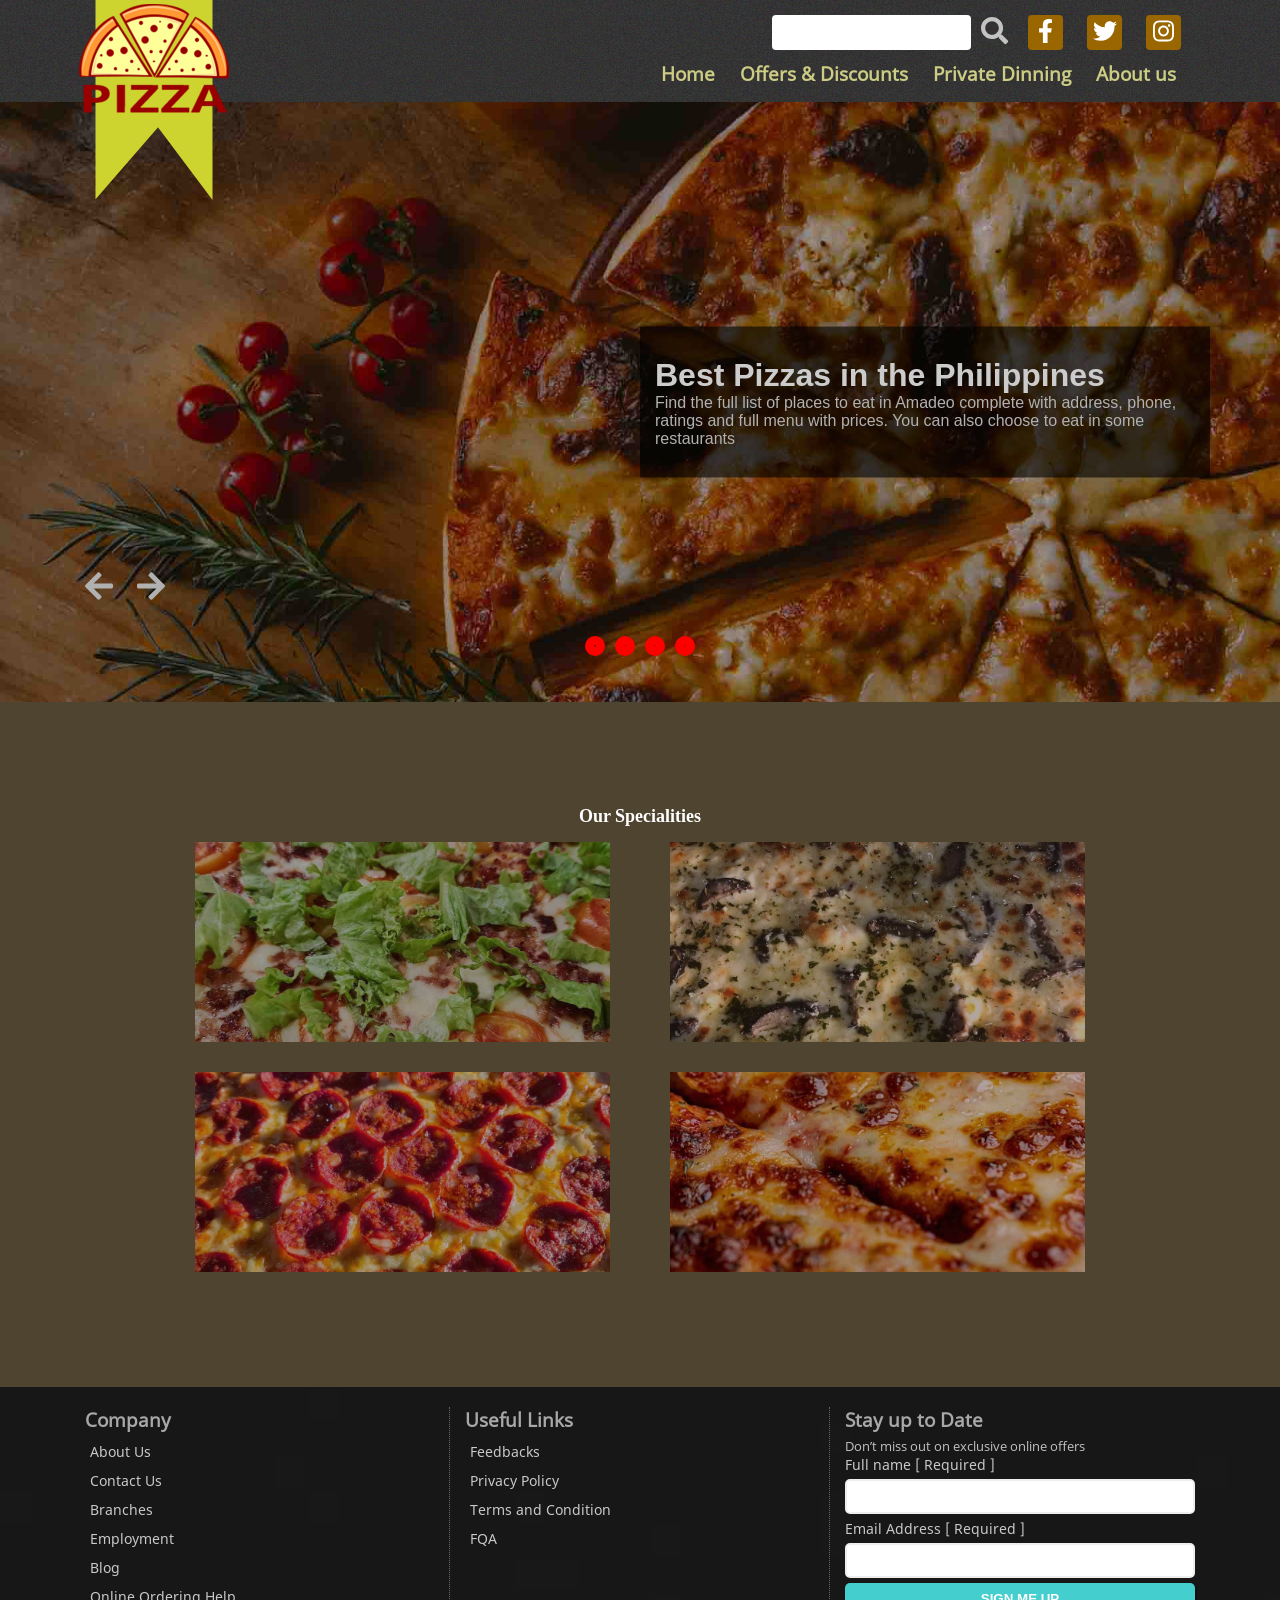
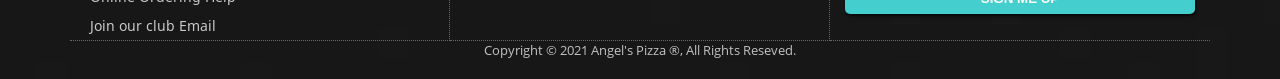
==== index.html @ 2afe3134 "map section and testimony" ====
<!DOCTYPE html>
<html lang="en">
<head>
    <meta charset="UTF-8">
    <meta name="viewport" content="width=device-width, initial-scale=1.0">
    <title>Pizza</title>
    <link rel="stylesheet" href="css/bootstrap-grid.min.css">
    <link rel="stylesheet" href="css/styles.css">
    <link rel="stylesheet" href="css/slick.css">
    <link rel="stylesheet" href="css/slick-theme.css">
    <link rel="shortcut icon" href="assests/logo.png" type="image/png">
</head>
<body>
    <nav>
        <div class="container-fluid logo-menu-container">
            <a href="index.html" class="logo">
                <img src="assests/logopizzas.png" alt="" srcset="">
            </a>
            
            <div class="row align-items-center justify-content-end">
                <div class="col-3 d-flex justify-content-end">
                    <div class="menu-container">
                        <div class="menu">
                            <span></span>
                            <span></span>
                            <span></span>
                        </div>
                    </div>
                    
                 </div>
                 <div class="col-9 nav-container">
                     <div class="top-section">
                        <div class="search-container">
                            <form action="" method="post">
                                <input type="text">
                            </form>
                            <span><i class="fas fa-search"></i></span>
                         </div>
                         <ul class="social-media">
                             <li><span><i class="fab fa-facebook-f"></i></span></li>
                             <li><span><i class="fab fa-twitter"></i></span></li>
                             <li><span><i class=" fab fa-instagram"></i></span></li>
                         </ul>
                     </div>
                     <div class="links-contianer">
                        <ul class="links">
                            <li><a href="index.html">Home</a></li>
                            <li><a href="">Offers & Discounts</a></li>
                            <li><a href="">Private Dinning</a></li>
                            <li><a href="">About us</a></li>
                        </ul>
                     </div>
                     
                    
                 </div>
            </div>
        </div>
    </nav>
    <div class="slider-container">
        <ul class="slider">
            <li>
                <div class="banner-content">
                    <div class="container">
                        <div class="row">
                            <div class="col-6 col-md-6 col-lg-6 offset-md-6 ad">
                                <h2>Best Pizzas in the Philippines</h2>
                                <p>Find the full list of places to eat in Amadeo complete with address, phone, ratings and full menu with prices. You can also choose to eat in some restaurants</p>
                            </div>
                        </div>
                        
                    </div>
                </div>
            </li>
            <li>
                <div class="banner-content">
                    <div class="container">
                        <div class="row">
                            <div class="col-12 col-md-6 col-lg-6  ad">
                                <h2>Best Pizzas in the Philippines</h2>
                                <p>Find the full list of places to eat in Amadeo complete with address, phone, ratings and full menu with prices. You can also choose to eat in some restaurants</p>
                            </div>
                        </div>
                    </div>
                </div>
            </li>
            <li>
                <div class="banner-content">
                    <div class="container">
                        <div class="row">
                            <div class="col-12 col-md-6 col-lg-6 offset-md-6 ad">
                                <h2>Best Pizzas in the Philippines</h2>
                                <p>Find the full list of places to eat in Amadeo complete with address, phone, ratings and full menu with prices. You can also choose to eat in some restaurants</p>
                            </div>
                        </div>
                    </div>
                </div>
            </li>
            <li>
                <div class="banner-content">
                    <div class="container">
                        <h2>Best Pizzas in the Philippines</h2>
                        <p>Find the full list of places to eat in Amadeo complete with address, phone, ratings and 
                        full menu with prices. You can also choose to eat in some restaurants</p>
                    </div>
                </div>
            </li>
        </ul>

        <div class="arrow-and-dots">
            <div class="container">
                <div class="arrows">
                    <span class="left"><i class=" fas fa-arrow-left"></i></span>
                    <span class="right"><i class=" fas fa-arrow-right"></i></span>
                </div>
            </div>
        </div>
        
    </div>

    <main>
        <div class="container">
            <h4>Our Specialities</h4>
            <div class="row justify-content-center">
                <div class="col-12 col-md-6 col-lg-5">
                    <div class="img-container one">

                    </div>
                </div>
                <div class="col-12 col-md-6 col-lg-5">
                    <div class="img-container two">
                        
                    </div>
            
                </div>
                <div class="col-12 col-md-6 col-lg-5">
                    <div class="img-container three">
                        
                    </div>
                    
                </div>
                <div class="col-12 col-md-6 col-lg-5">
                    <div class="img-container four">
                        
                    </div>
                    
                </div>
            </div>
        </div>
    </main>

    <footer>
        <div class="container">
            <div class="row">
                <div class="col-12 col-md-4 col-lg-4 column">
                    <h3>Company</h3>
                    <ul>
                        <li><a href="">About Us</a></li>
                        <li><a href="">Contact Us</a></li>
                        <li><a href="">Branches</a></li>
                        <li><a href="">Employment</a></li>
                        <li><a href="">Blog</a></li>
                        <li><a href="">Online Ordering Help</a></li>
                        <li><a href="">Join our club Email</a></li>
                    </ul>
                </div>
                <div class="col-12 col-md-4 col-lg-4 column">
                    <h3>Useful Links</h3>
                    <ul>
                        <li><a href="">Feedbacks</a></li>
                        <li><a href="">Privacy Policy</a></li>
                        <li><a href="">Terms and Condition</a></li>
                        <li><a href="">FQA</a></li>
                    </ul>
                </div>
                <div class="col-12 col-md-4 col-lg-4 column">
                    <h3>Stay up to Date</h3>
                    <p>Don’t miss out on exclusive online offers</p>
                    <form action="" method="post">
                        <div class="input-control">
                            <label for="fullname">Full name [ Required ]</label>
                            <input type="text" name="" id="fullname" required>
                        </div>
                        <div class="input-control">
                            <label for="email">Email Address [ Required ]</label>
                            <input type="email" name="" id="email" required>
                        </div>
                        <input type="submit" value="Sign Me Up">
                    </form>
                </div>
            </div>
            <p class="copyright">Copyright © 2021 Angel's Pizza &reg;, All Rights Reseved.</p>
        </div>
    </footer>


    <div class="sidenav">
        <div class="container-fuild d-flex justify-content-end">
            <div class="closebtn">
                <img src="assests/closebtn.png" alt="" srcset="">
            </div>
        </div>
    </div>

    
    <script src="js/jquery.min.js"></script>
    <script src="js/slick.js"></script>
    <script src="js/script.js"></script>
    <script src="js/font_awesome.js"></script>
</body>
</html>
---- css/styles.css ----
* {
  padding: 0;
  margin: 0;
  -webkit-box-sizing: border-box;
          box-sizing: border-box;
}

@font-face {
  src: url("../fonts/OpenSans-Regular.ttf");
  font-family: opensans;
}

@font-face {
  src: url("../fonts/NotoSans-Regular.ttf");
  font-family: NotoSans;
}

.ad {
  background-color: rgba(0, 0, 0, 0.616);
  padding: 30px 15px;
}

nav {
  background-image: url("../assests/bgcolor.jpg");
}

nav .links-contianer {
  display: -webkit-box;
  display: -ms-flexbox;
  display: flex;
  -webkit-box-pack: end;
      -ms-flex-pack: end;
          justify-content: flex-end;
  margin-top: 10px;
}

nav ul.links {
  list-style: none;
}

nav ul.links::after {
  content: "";
  display: block;
  clear: both;
}

nav ul.links li {
  float: left;
  margin-right: 25px;
}

nav ul.links li a {
  text-decoration: none;
  font-weight: bold;
  font-size: 1.2rem;
  color: #cccc85;
  font-family: opensans;
}

nav ul.links li a:hover {
  color: #999966;
}

.logo {
  position: absolute;
  z-index: 4;
  top: 0;
}

.logo img {
  width: 100px;
}

@media screen and (min-width: 576px) {
  .logo img {
    width: 120px;
  }
}

@media screen and (min-width: 768px) {
  .logo img {
    width: 150px;
  }
}

.logo-menu-container {
  padding: 5px 15px;
}

@media screen and (min-width: 576px) {
  .logo-menu-container {
    padding: 15px;
  }
}

@media screen and (min-width: 1000px) {
  .logo-menu-container {
    width: 90%;
    margin: 0 auto;
  }
}

@media screen and (min-width: 768px) {
  .menu-container {
    display: none;
  }
}

.menu {
  background-color: #afaf35;
  width: 50px;
  border-radius: 4px;
  padding: 5px 0;
}

.menu span {
  background-color: #fff;
  display: block;
  width: 80%;
  margin-bottom: 5px;
  margin-right: auto;
  margin-left: auto;
  height: 5px;
  border-radius: 6px;
}

@media screen and (max-width: 768px) {
  .nav-container {
    display: none;
  }
}

.top-section {
  display: -webkit-box;
  display: -ms-flexbox;
  display: flex;
  -webkit-box-align: center;
      -ms-flex-align: center;
          align-items: center;
  -webkit-box-pack: end;
      -ms-flex-pack: end;
          justify-content: flex-end;
}

.social-media {
  margin-left: 20px;
}

.social-media li {
  list-style: none;
  display: inline-block;
  margin-right: 20px;
}

.social-media li span {
  width: 35px;
  height: 35px;
  background-color: #996600;
  display: block;
  text-align: center;
  line-height: 35px;
  color: #fff;
  font-size: 1.5rem;
  border-radius: 4px;
}

.search-container {
  display: -webkit-box;
  display: -ms-flexbox;
  display: flex;
  -webkit-box-align: center;
      -ms-flex-align: center;
          align-items: center;
}

.search-container form input {
  width: 100%;
  display: block;
  padding: 10px 15px;
  border: none;
  outline: none;
  border-radius: 4px;
}

.search-container form input:focus {
  outline: 2px solid #996600;
}

.search-container span {
  color: #c3c3c3;
  font-size: 1.7rem;
  margin-left: 10px;
}

.slider-container {
  position: relative;
  background-color: #4e442f;
}

.slider {
  margin-bottom: 0px !important;
}

.slider li {
  background-image: url("../assests/restuarnt.jpg");
  background-position: right top;
  background-repeat: no-repeat;
  background-size: 320%;
  height: calc(100vh - 107px);
  max-height: 600px;
  position: relative;
}

@media screen and (min-width: 576px) {
  .slider li {
    background-image: url("../assests/banner.jpg");
    background-position: right top;
    background-size: 200%;
  }
}

@media screen and (min-width: 768px) {
  .slider li {
    background-position: right -100px;
    background-size: 150%;
  }
}

@media screen and (min-width: 992px) {
  .slider li {
    background-position: center -100px;
    background-size: 100%;
  }
}

.banner-content {
  position: absolute;
  width: 100%;
  top: 50%;
  left: 0;
  -webkit-transform: translateY(-50%);
          transform: translateY(-50%);
}

.banner-content h2 {
  color: #cccccc;
  font-size: 2rem;
  font-family: "Lucida Sans", "Lucida Sans Regular", "Lucida Grande", "Lucida Sans Unicode", Geneva, Verdana, sans-serif;
}

.banner-content p {
  color: #b1b1b1;
  font-family: -apple-system, BlinkMacSystemFont, "Segoe UI", Roboto, Oxygen, Ubuntu, Cantarell, "Open Sans", "Helvetica Neue", sans-serif;
}

.arrow-and-dots {
  position: absolute;
  bottom: 100px;
  left: 0;
  width: 100%;
}

.arrow-and-dots .arrows span {
  color: #b1b1b1;
  font-size: 2rem;
  margin-right: 20px;
}

.slick-dots {
  position: absolute;
  bottom: 50px !important;
  display: block;
  width: 100%;
  padding: 0;
  margin: 0;
  list-style: none;
  text-align: center;
}

.slick-dots li {
  margin-right: 20px;
  width: 20px;
  height: 20px;
  background: red;
  border-radius: 50%;
}

.slick-dots li {
  margin-right: 20px;
}

.slick-dots li button {
  font-size: 0;
  line-height: 0;
  display: block;
  width: 100%;
  height: 100%;
  padding: 5px;
  cursor: pointer;
  border: 0;
  outline: none;
  background: red;
}

.sidenav {
  position: fixed;
  top: -100vh;
  left: 0;
  height: 100vh;
  width: 100vw;
  background-color: rgba(0, 0, 0, 0.801);
  z-index: 5;
  -webkit-transition: all 0.3s;
  transition: all 0.3s;
}

.closebtn {
  background-color: #7a7a1d;
  width: 50px;
  border-radius: 4px;
  padding: 5px 0;
  margin: 15px;
}

.closebtn img {
  width: 40px;
  display: block;
  margin: 0 auto;
}

.shownav {
  top: 0;
}

main {
  padding: 100px 0;
  position: relative;
  background-color: #4e442f;
}

main h4 {
  color: #fff;
  text-align: center;
  font-size: 18px;
}

main .img-container {
  height: 200px;
  margin: 15px;
  background-size: 100%;
  background-repeat: no-repeat;
  background-position: center;
}

.one {
  background-image: url("../assests/type1.jpg");
}

.two {
  background-image: url("../assests/type2.jpg");
}

.three {
  background-image: url("../assests/type3.jpg");
}

.four {
  background-image: url("../assests/type4.jpg");
}

footer {
  background-image: url("../assests/footer.jpg");
  background-size: 100%;
  padding: 20PX 0px;
}

footer .column {
  border-bottom: 1px dotted #686868;
}

footer .column:nth-child(3) {
  border-right: none;
}

@media screen and (min-width: 576px) {
  footer .column {
    border-right: 1px dotted #686868;
  }
}

footer h3 {
  font-family: opensans;
  color: #a9a8a8;
  margin-bottom: 5px;
}

footer ul li {
  list-style: none;
}

footer ul li a {
  color: #c9c9c9;
  text-decoration: none;
  font-family: NotoSans;
  padding: 5px;
  display: block;
  font-size: 14px;
}

footer p {
  font-family: opensans;
  color: #c2c2c2;
  font-size: 13px;
}

footer .copyright {
  text-align: center;
}

footer label, footer input {
  display: block;
  margin-bottom: 5px;
}

footer input {
  padding: 8px 10px;
  width: 100%;
  border-radius: 5px;
  outline: 0;
  border-style: solid;
  border-color: #eee;
}

footer input[type='submit'] {
  padding: 8px 10px;
  text-transform: uppercase;
  background-color: #45cece;
  color: #fff;
  font-weight: bold;
  border: none;
  outline: none;
  -webkit-box-shadow: 1px 2px 3px rgba(0, 0, 0, 0.685);
          box-shadow: 1px 2px 3px rgba(0, 0, 0, 0.685);
}

footer label {
  color: #c9c9c9;
  font-family: NotoSans;
  font-size: 14px;
}
/*# sourceMappingURL=styles.css.map */
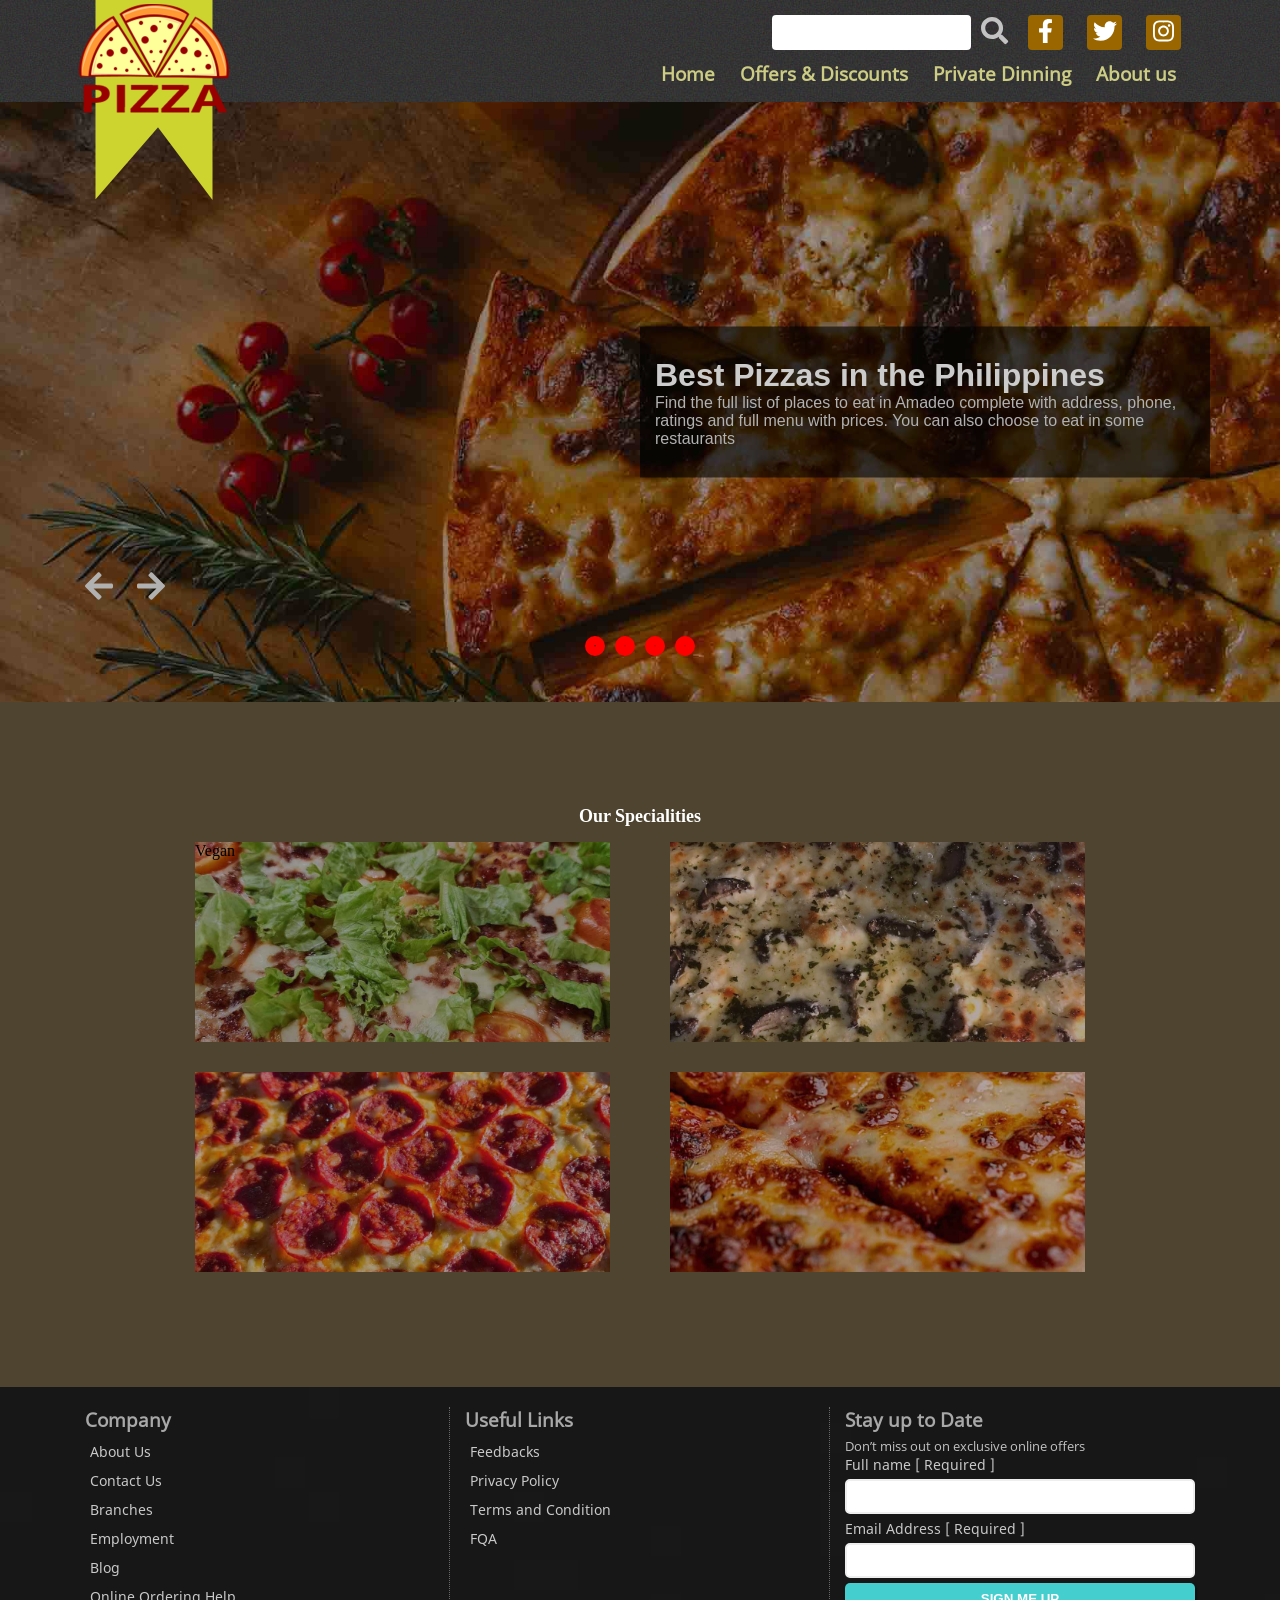
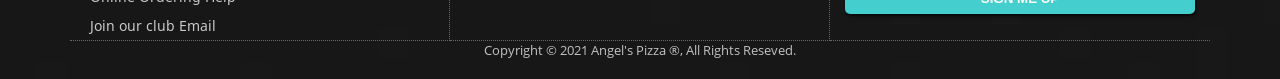
==== commit 17526f3b: "update the banner" ====
--- a/index.html
+++ b/index.html
@@ -58,7 +58,7 @@
     </nav>
     <div class="slider-container">
         <ul class="slider">
-            <li>
+            <li class="ones">
                 <div class="banner-content">
                     <div class="container">
                         <div class="row">
@@ -71,7 +71,7 @@
                     </div>
                 </div>
             </li>
-            <li>
+            <li class="twos">
                 <div class="banner-content">
                     <div class="container">
                         <div class="row">
@@ -83,7 +83,7 @@
                     </div>
                 </div>
             </li>
-            <li>
+            <li class="threes">
                 <div class="banner-content">
                     <div class="container">
                         <div class="row">
@@ -95,7 +95,7 @@
                     </div>
                 </div>
             </li>
-            <li>
+            <li class="one">
                 <div class="banner-content">
                     <div class="container">
                         <h2>Best Pizzas in the Philippines</h2>
@@ -123,7 +123,7 @@
             <div class="row justify-content-center">
                 <div class="col-12 col-md-6 col-lg-5">
                     <div class="img-container one">
-
+                        <p>Vegan</p>
                     </div>
                 </div>
                 <div class="col-12 col-md-6 col-lg-5">
--- a/css/styles.css
+++ b/css/styles.css
@@ -202,7 +202,6 @@
 }
 
 .slider li {
-  background-image: url("../assests/restuarnt.jpg");
   background-position: right top;
   background-repeat: no-repeat;
   background-size: 320%;
@@ -213,7 +212,6 @@
 
 @media screen and (min-width: 576px) {
   .slider li {
-    background-image: url("../assests/banner.jpg");
     background-position: right top;
     background-size: 200%;
   }
@@ -231,6 +229,24 @@
     background-position: center -100px;
     background-size: 100%;
   }
+}
+
+.ones {
+  background-image: url("../assests/restuarnt.jpg");
+}
+
+@media screen and (min-width: 576px) {
+  .ones {
+    background-image: url("../assests/banner.jpg");
+  }
+}
+
+.twos {
+  background-image: url("../assests/banner3.jpg");
+}
+
+.threes {
+  background-image: url("../assests/banner4.jpg");
 }
 
 .banner-content {
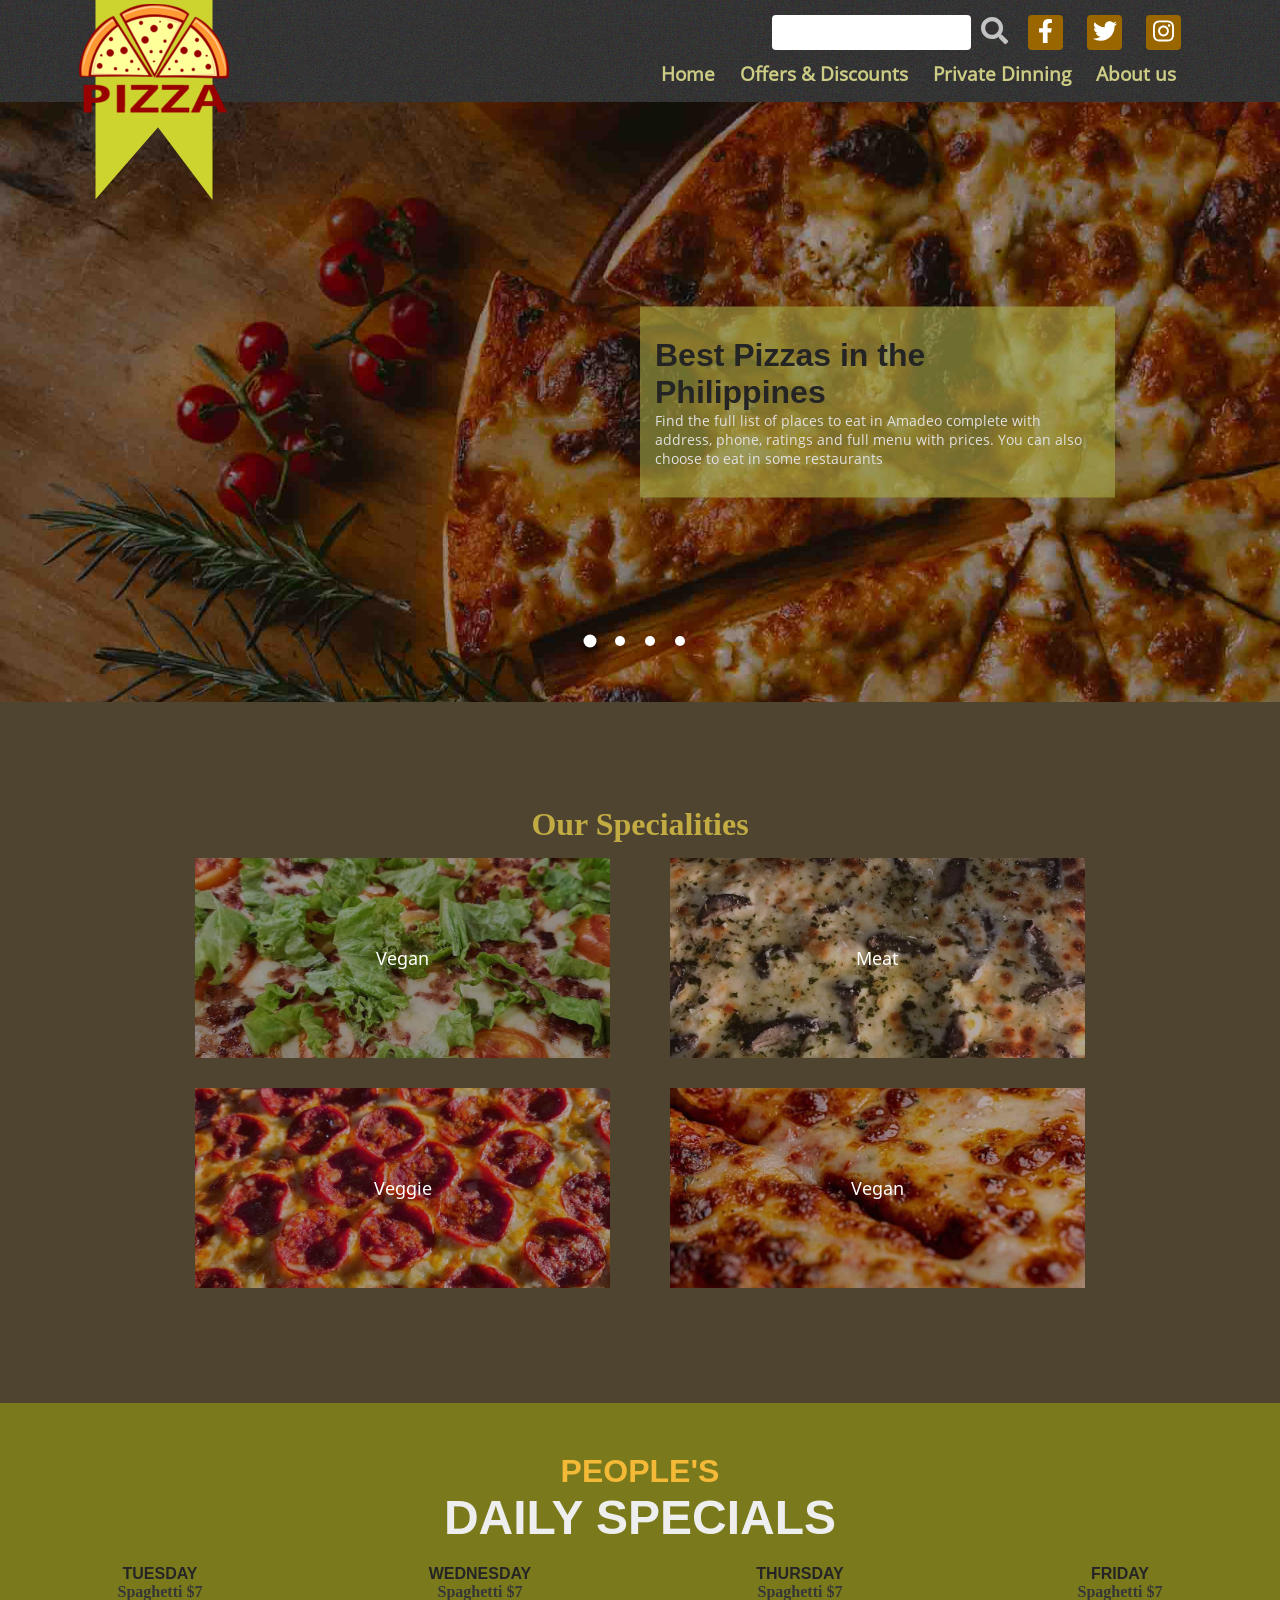
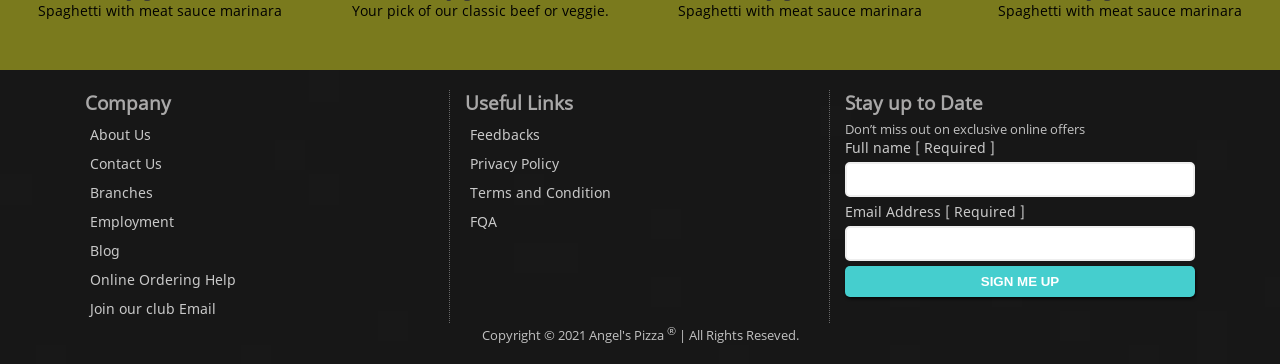
==== commit ec9e0074: "add some nav animations" ====
--- a/index.html
+++ b/index.html
@@ -62,7 +62,7 @@
                 <div class="banner-content">
                     <div class="container">
                         <div class="row">
-                            <div class="col-6 col-md-6 col-lg-6 offset-md-6 ad">
+                            <div class="col-6 col-md-5 col-lg-5 offset-md-6 ad">
                                 <h2>Best Pizzas in the Philippines</h2>
                                 <p>Find the full list of places to eat in Amadeo complete with address, phone, ratings and full menu with prices. You can also choose to eat in some restaurants</p>
                             </div>
@@ -109,8 +109,10 @@
         <div class="arrow-and-dots">
             <div class="container">
                 <div class="arrows">
-                    <span class="left"><i class=" fas fa-arrow-left"></i></span>
-                    <span class="right"><i class=" fas fa-arrow-right"></i></span>
+                    <ul>
+                        <li><span class="left"><i class=" fas fa-arrow-left"></i></span></li>
+                        <li><span class="right"><i class=" fas fa-arrow-right"></i></span></li>
+                    </ul>
                 </div>
             </div>
         </div>
@@ -123,30 +125,61 @@
             <div class="row justify-content-center">
                 <div class="col-12 col-md-6 col-lg-5">
                     <div class="img-container one">
-                        <p>Vegan</p>
+                        <a href="#" >Vegan</a >
                     </div>
                 </div>
                 <div class="col-12 col-md-6 col-lg-5">
                     <div class="img-container two">
-                        
+                        <a href="#" >Meat</a >
                     </div>
             
                 </div>
                 <div class="col-12 col-md-6 col-lg-5">
                     <div class="img-container three">
-                        
+                        <a href="#" >Veggie</a >
                     </div>
                     
                 </div>
                 <div class="col-12 col-md-6 col-lg-5">
                     <div class="img-container four">
-                        
+                        <a href="#" >Vegan</a >
                     </div>
                     
                 </div>
             </div>
         </div>
     </main>
+
+    <div class="people-favorite">
+        <div class="container-fluid">
+            <div class="section-title">
+                <span>people's</span>
+                <p>daily specials</p>
+            </div>
+            <div class="row">
+                <div class="col-6 col-md-3 col-lg-3 meals">
+                    <span class="date">Tuesday</span>
+                    <span class="food">Spaghetti $7</span>
+                    <p>Spaghetti with meat sauce marinara</p>
+                </div>
+                <div class="col-6 col-md-3 col-lg-3 meals">
+                    <span class="date">Wednesday</span>
+                    <span class="food">Spaghetti $7</span>
+                    <p>Your pick of our classic beef or veggie.</p>
+                </div>
+                <div class="col-6 col-md-3 col-lg-3 meals">
+                    <span class="date">Thursday</span>
+                    <span class="food">Spaghetti $7</span>
+                    <p>Spaghetti with meat sauce marinara</p>
+                </div>
+                <div class="col-6 col-md-3 col-lg-3 meals">
+                    <span class="date">Friday</span>
+                    <span class="food">Spaghetti $7</span>
+                    <p>Spaghetti with meat sauce marinara</p>
+                </div>
+            </div>
+        </div>
+    </div>
 
     <footer>
         <div class="container">
@@ -188,7 +221,7 @@
                     </form>
                 </div>
             </div>
-            <p class="copyright">Copyright © 2021 Angel's Pizza &reg;, All Rights Reseved.</p>
+            <p class="copyright">Copyright © 2021 Angel's Pizza <sup>&reg;</sup> | All Rights Reseved.</p>
         </div>
     </footer>
 
--- a/css/styles.css
+++ b/css/styles.css
@@ -15,8 +15,38 @@
   font-family: NotoSans;
 }
 
+.fixed {
+  position: fixed;
+  top: -103px;
+  left: 0px;
+  z-index: 7;
+  width: 100%;
+  -webkit-animation: down 0.5s ease-in forwards;
+          animation: down 0.5s ease-in forwards;
+  -webkit-box-shadow: 3px 3px 3px rgba(0, 0, 0, 0.616);
+          box-shadow: 3px 3px 3px rgba(0, 0, 0, 0.616);
+}
+
+@-webkit-keyframes down {
+  0% {
+    top: -103px;
+  }
+  100% {
+    top: 0px;
+  }
+}
+
+@keyframes down {
+  0% {
+    top: -103px;
+  }
+  100% {
+    top: 0px;
+  }
+}
+
 .ad {
-  background-color: rgba(0, 0, 0, 0.616);
+  background-color: rgba(168, 170, 70, 0.616);
   padding: 30px 15px;
 }
 
@@ -201,6 +231,46 @@
   margin-bottom: 0px !important;
 }
 
+.slider-container:hover .arrow-and-dots {
+  opacity: 1;
+}
+
+.arrow-and-dots {
+  position: absolute;
+  bottom: 100px;
+  left: 0;
+  width: 100%;
+  opacity: 0;
+  -webkit-transition: opacity 1s ease;
+  transition: opacity 1s ease;
+}
+
+.arrow-and-dots ul {
+  list-style: none;
+}
+
+.arrow-and-dots ul::after::after {
+  content: "";
+  display: block;
+  clear: both;
+}
+
+.arrow-and-dots ul li {
+  width: 50px;
+  height: 50px;
+  line-height: 50px;
+  border-radius: 50%;
+  text-align: center;
+  background-color: #ced42f;
+  margin-right: 20px;
+  float: left;
+}
+
+.arrow-and-dots .arrows span {
+  color: #575757;
+  font-size: 1.5rem;
+}
+
 .slider li {
   background-position: right top;
   background-repeat: no-repeat;
@@ -259,65 +329,45 @@
 }
 
 .banner-content h2 {
-  color: #cccccc;
+  color: #242424;
   font-size: 2rem;
   font-family: "Lucida Sans", "Lucida Sans Regular", "Lucida Grande",  "Lucida Sans Unicode", Geneva, Verdana, sans-serif;
 }
 
 .banner-content p {
-  color: #b1b1b1;
-  font-family: -apple-system, BlinkMacSystemFont, "Segoe UI", Roboto, Oxygen,- Ubuntu, Cantarell, "Open Sans", "Helvetica Neue", sans-serif;
-}
-
-.arrow-and-dots {
-  position: absolute;
-  bottom: 100px;
-  left: 0;
-  width: 100%;
-}
-
-.arrow-and-dots .arrows span {
-  color: #b1b1b1;
-  font-size: 2rem;
-  margin-right: 20px;
+  color: #e0e0e0;
+  font-family: opensans;
+  font-size: 14px;
 }
 
 .slick-dots {
   position: absolute;
   bottom: 50px !important;
-  display: block;
-  width: 100%;
-  padding: 0;
-  margin: 0;
+  display: -webkit-box;
+  display: -ms-flexbox;
+  display: flex;
   list-style: none;
-  text-align: center;
 }
 
 .slick-dots li {
   margin-right: 20px;
-  width: 20px;
-  height: 20px;
-  background: red;
   border-radius: 50%;
 }
 
-.slick-dots li {
-  margin-right: 20px;
-}
-
-.slick-dots li button {
-  font-size: 0;
-  line-height: 0;
-  display: block;
-  width: 100%;
-  height: 100%;
-  padding: 5px;
-  cursor: pointer;
-  border: 0;
-  outline: none;
-  background: red;
+.slick-dots button {
+  display: block;
+  width: 0.5rem !important;
+  height: 0.5rem !important;
+  background-color: white !important;
+  border-radius: 50%;
+}
+
+.slick-dots li.slick-active button {
+  -webkit-transform: scale(1.3);
+          transform: scale(1.3);
+  -webkit-box-shadow: 0px 3px 5px 1px rgba(0, 0, 0, 0.616);
+          box-shadow: 0px 3px 5px 1px rgba(0, 0, 0, 0.616);
 }
 
 .sidenav {
@@ -327,7 +377,7 @@
   height: 100vh;
   width: 100vw;
   background-color: rgba(0, 0, 0, 0.801);
-  z-index: 5;
+  z-index: 10;
   -webkit-transition: all 0.3s;
   transition: all 0.3s;
 }
@@ -351,15 +401,21 @@
 }
 
 main {
-  padding: 100px 0;
   position: relative;
+  padding: 20px 0;
   background-color: #4e442f;
 }
 
+@media screen and (min-width: 738px) {
+  main {
+    padding: 100px 0;
+  }
+}
+
 main h4 {
-  color: #fff;
+  color: #c2ab43;
   text-align: center;
-  font-size: 18px;
+  font-size: 2rem;
 }
 
 main .img-container {
@@ -368,6 +424,24 @@
   background-size: 100%;
   background-repeat: no-repeat;
   background-position: center;
+  display: -webkit-box;
+  display: -ms-flexbox;
+  display: flex;
+  -webkit-box-align: center;
+      -ms-flex-align: center;
+          align-items: center;
+  -webkit-box-pack: center;
+      -ms-flex-pack: center;
+          justify-content: center;
+}
+
+main a {
+  color: #fff;
+  text-decoration: none;
+  text-align: center;
+  display: block;
+  font-size: 18px;
+  font-family: NotoSans;
 }
 
 .one {
@@ -389,11 +463,12 @@
 footer {
   background-image: url("../assests/footer.jpg");
   background-size: 100%;
-  padding: 20PX 0px;
+  padding: 20px 0px;
 }
 
 footer .column {
   border-bottom: 1px dotted #686868;
+  border-right: none;
 }
 
 footer .column:nth-child(3) {
@@ -403,6 +478,7 @@
 @media screen and (min-width: 576px) {
   footer .column {
     border-right: 1px dotted #686868;
+    border-bottom: none;
   }
 }
 
@@ -435,7 +511,8 @@
   text-align: center;
 }
 
-footer label, footer input {
+footer label,
+footer input {
   display: block;
   margin-bottom: 5px;
 }
@@ -449,7 +526,7 @@
   border-color: #eee;
 }
 
-footer input[type='submit'] {
+footer input[type="submit"] {
   padding: 8px 10px;
   text-transform: uppercase;
   background-color: #45cece;
@@ -466,4 +543,59 @@
   font-family: NotoSans;
   font-size: 14px;
 }
+
+.people-favorite {
+  background-color: #7a7a1d;
+  text-align: center;
+  padding: 30px 0;
+}
+
+.people-favorite .meals {
+  margin-bottom: 20px;
+}
+
+.people-favorite span {
+  display: block;
+}
+
+.people-favorite span.date {
+  color: #252525;
+  text-transform: uppercase;
+  font-weight: bold;
+  font-family: sans-serif;
+}
+
+.people-favorite span.food {
+  color: #363636;
+  font-weight: bold;
+  font-family: Cambria, Cochin, Georgia, Times, "Times New Roman", serif;
+}
+
+.people-favorite p {
+  font-family: openSans;
+  font-size: 14px;
+}
+
+.people-favorite .section-title {
+  width: 400px;
+  position: relative;
+  margin: 0px auto;
+  padding: 20px 0;
+}
+
+.people-favorite .section-title span {
+  text-transform: uppercase;
+  color: #f5b938;
+  font-weight: bold;
+  font-family: "Franklin Gothic Medium", "Arial Narrow", Arial, sans-serif;
+  font-size: 2rem;
+}
+
+.people-favorite .section-title p {
+  text-transform: uppercase;
+  color: #eee;
+  font-weight: bold;
+  font-family: "Segoe UI", Tahoma, Geneva, Verdana, sans-serif;
+  font-size: 3rem;
+}
 /*# sourceMappingURL=styles.css.map */
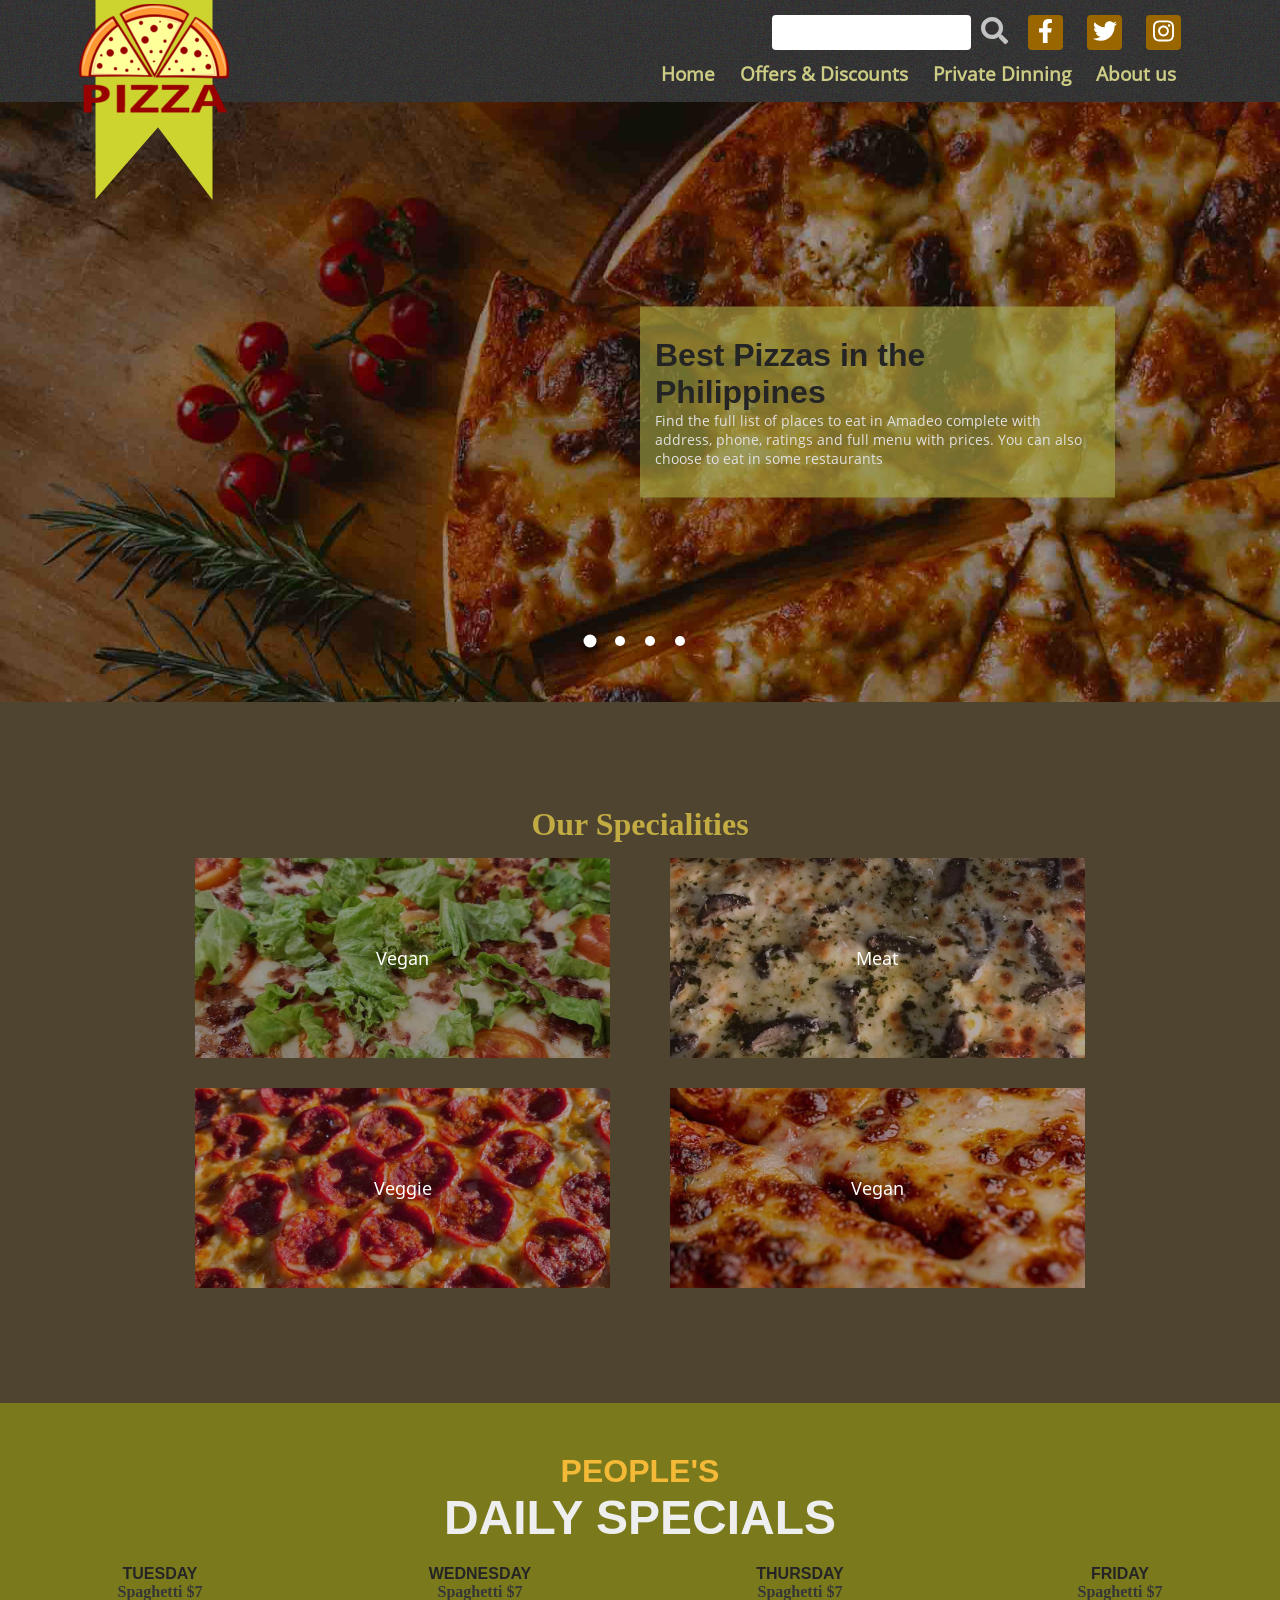
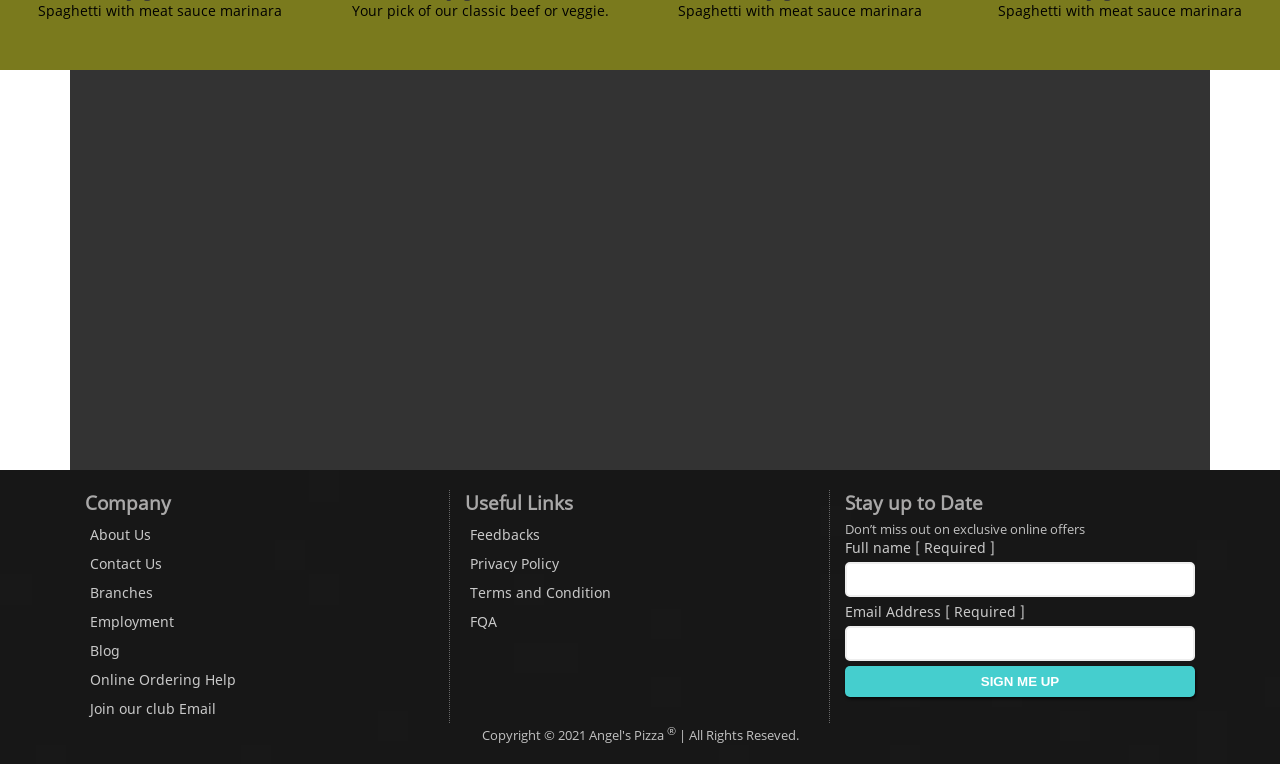
==== commit 7132952c: "add maps" ====
--- a/index.html
+++ b/index.html
@@ -9,6 +9,12 @@
     <link rel="stylesheet" href="css/slick.css">
     <link rel="stylesheet" href="css/slick-theme.css">
     <link rel="shortcut icon" href="assests/logo.png" type="image/png">
+
+    <script src="js/script.js" defer ></script>
+
+    <script src='https://api.mapbox.com/mapbox-gl-js/v2.1.1/mapbox-gl.js'></script>
+    <link href='https://api.mapbox.com/mapbox-gl-js/v2.1.1/mapbox-gl.css' rel='stylesheet' />
+
 </head>
 <body>
     <nav>
@@ -181,6 +187,10 @@
         </div>
     </div>
 
+    <div class="container map">
+        <div id='map'></div>
+    </div>
+
     <footer>
         <div class="container">
             <div class="row">
@@ -237,7 +247,6 @@
     
     <script src="js/jquery.min.js"></script>
     <script src="js/slick.js"></script>
-    <script src="js/script.js"></script>
     <script src="js/font_awesome.js"></script>
 </body>
 </html>
--- a/css/styles.css
+++ b/css/styles.css
@@ -598,4 +598,13 @@
   font-family: "Segoe UI", Tahoma, Geneva, Verdana, sans-serif;
   font-size: 3rem;
 }
+
+#map {
+  width: 100%;
+  height: 400px;
+}
+
+.map {
+  background-color: #333;
+}
 /*# sourceMappingURL=styles.css.map */
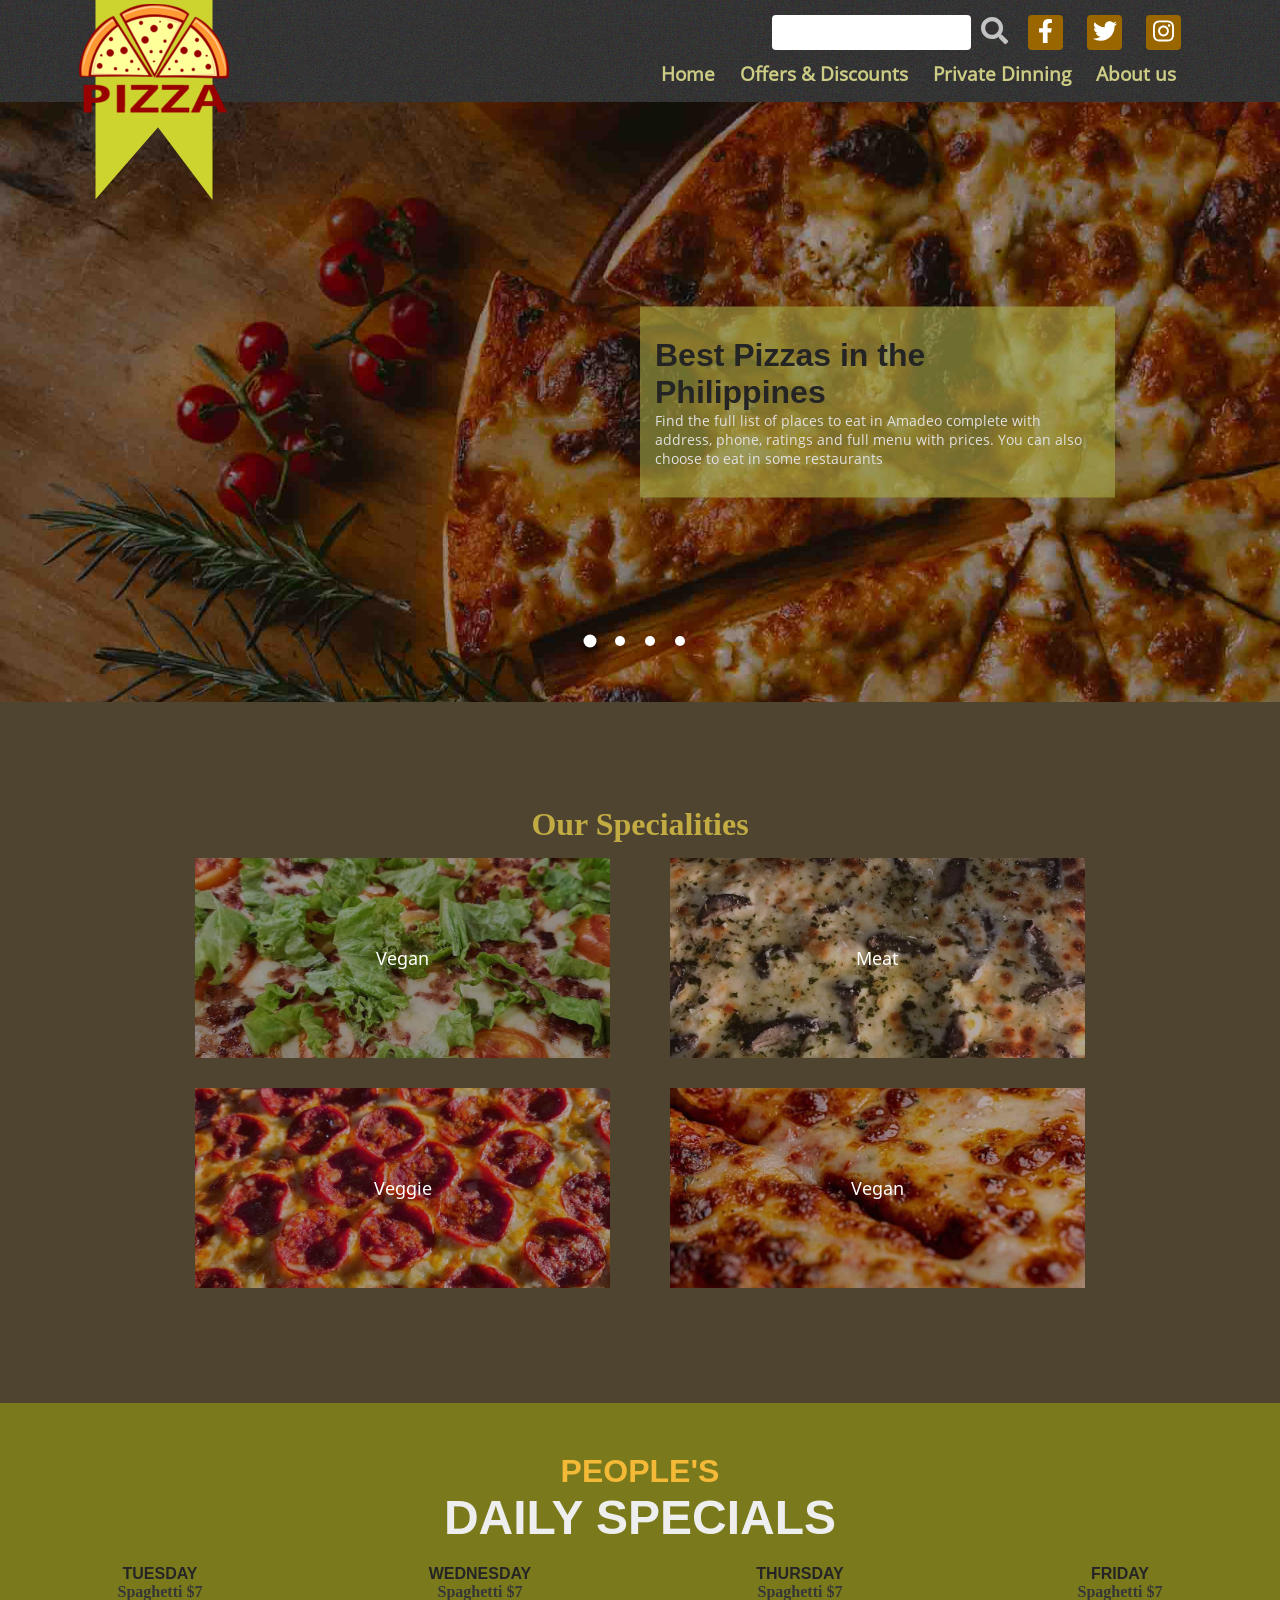
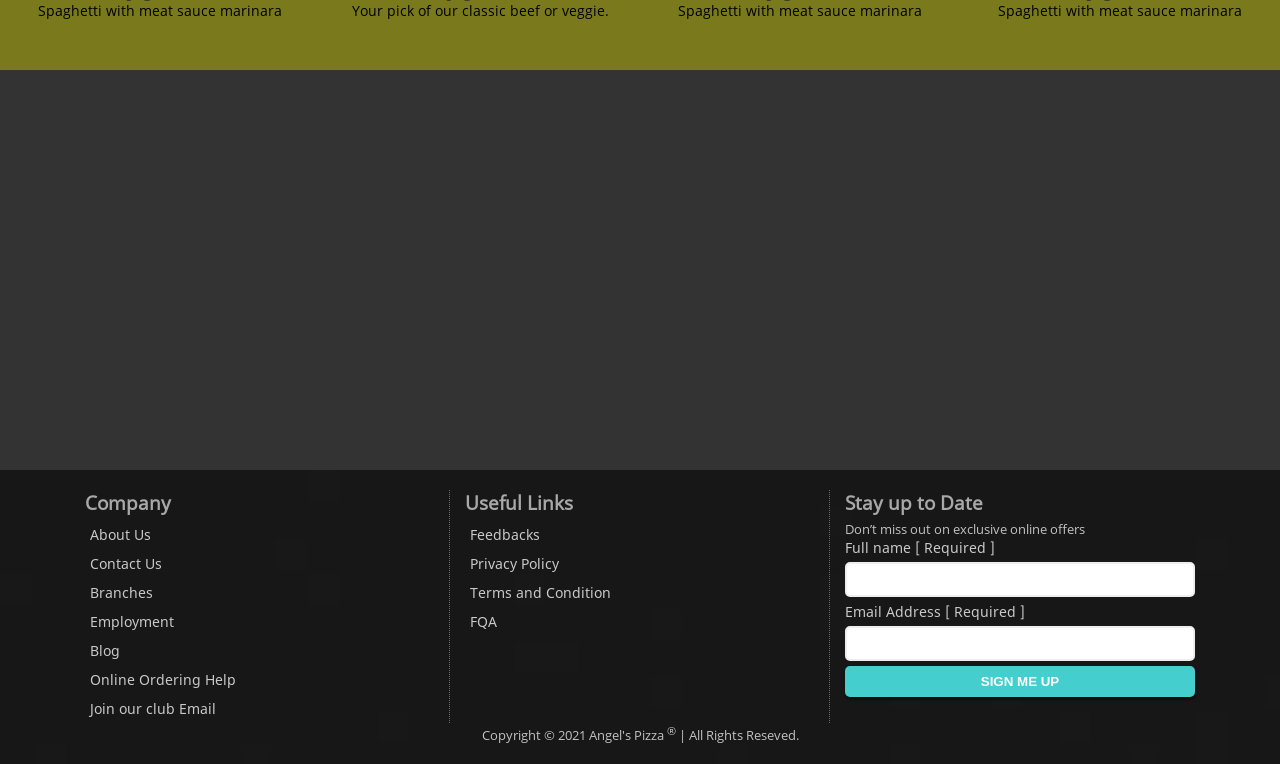
==== commit 89c9eb4b: "map section done" ====
--- a/index.html
+++ b/index.html
@@ -187,9 +187,12 @@
         </div>
     </div>
 
-    <div class="container map">
-        <div id='map'></div>
-    </div>
+    <div class="map-section">
+        <div class="container-fluid">
+            <div id='map'></div>
+        </div>
+    </div>
+    
 
     <footer>
         <div class="container">
--- a/css/styles.css
+++ b/css/styles.css
@@ -604,7 +604,7 @@
   height: 400px;
 }
 
-.map {
+.map-section {
   background-color: #333;
 }
 /*# sourceMappingURL=styles.css.map */
